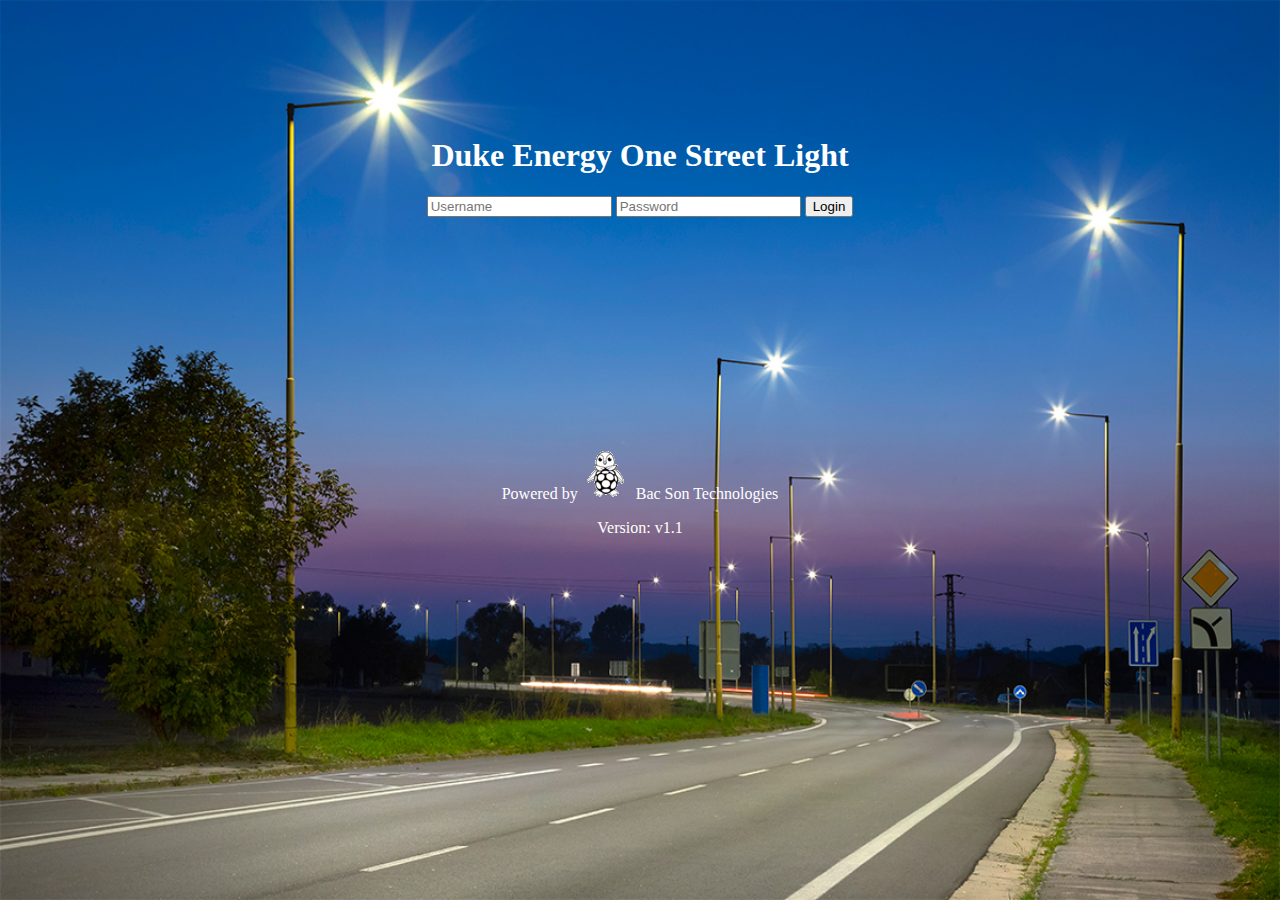
==== index.html @ 0fa379ef "changes" ====
<!DOCTYPE html>
<html>
	<head>
		<meta charset="utf-8">
		<title>Login</title>
<!--		<link rel="stylesheet" href="https://use.fontawesome.com/releases/v5.7.1/css/all.css">
-->
<style>
body {
  background-image: url('img/bg.jpg');
  background-repeat: no-repeat;
  background-attachment: fixed;
  background-size: 100% 100%;
  background-color: transparent;
  background-position: center;
}
</style>
	</head>
	<body>
		<br><br><br>
		<div class="login">
		  <div  style ="text-align:center;">
			<br><br><br>
			<h1 style="color:white;">Duke Energy One Street Light</h1>
		  
			<form action="authenticate.php" method="post">
				<label for="username">
					<i class="fas fa-user"></i>
				</label>
				<input type="text" name="username" placeholder="Username" id="username" required>
				<label for="password">
					<i class="fas fa-lock"></i>
				</label>
				<input type="password" name="password" placeholder="Password" id="password" required>
				<input type="submit" value="Login">
			</form>
		  
			<br><br><br><br><br><br><br><br><br><br><br><br>
			<div class="links">
			  <p style="color:white;">Powered by <img style="width:50px;" src="img/tmall.png"> Bac Son Technologies</p>
			  <p style="color:white;">Version: v1.1</p>
			</div>
		  </div>
		</div>
	</body>
</html>
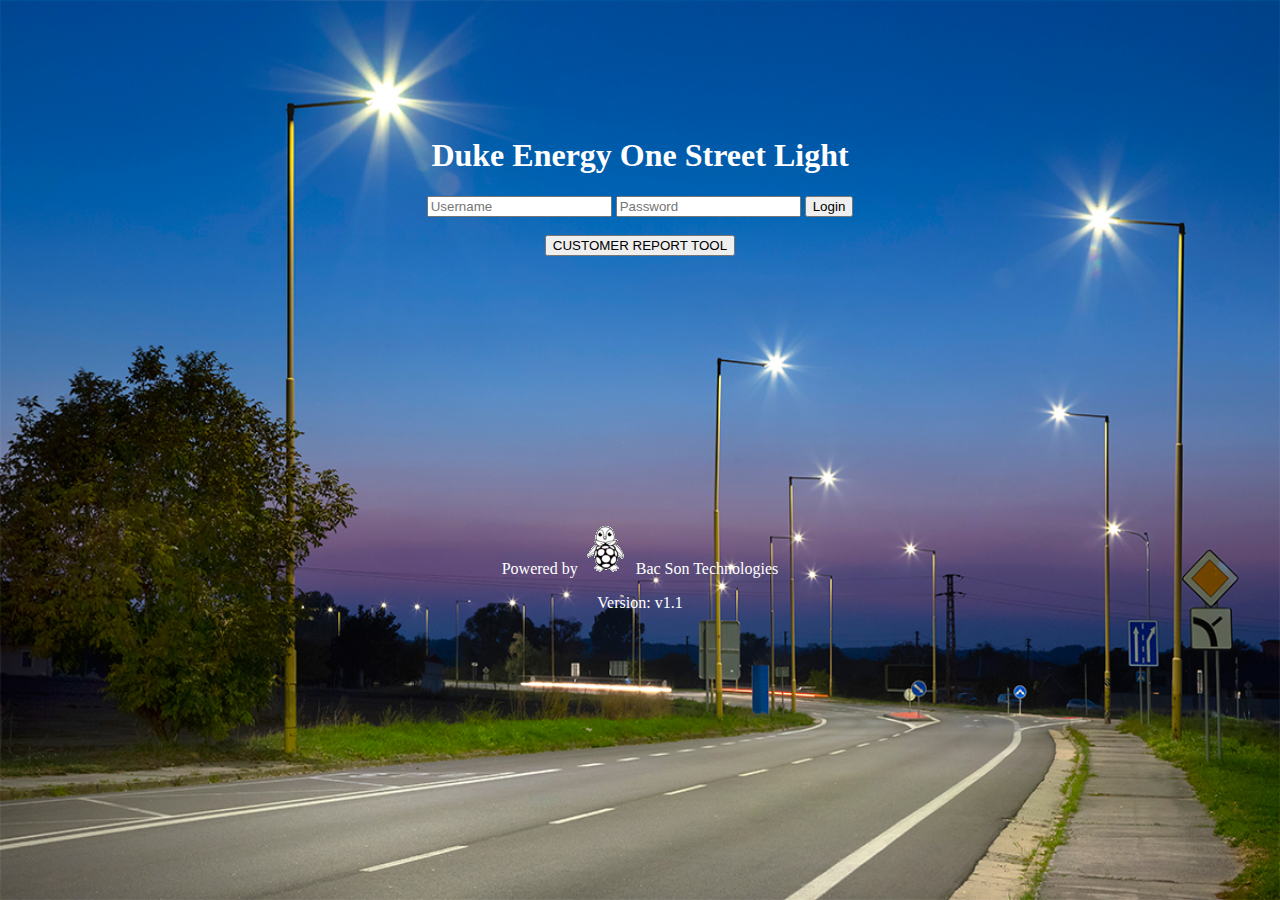
==== commit b44b2653: "Latest change, after report need clean up after fix" ====
--- a/index.html
+++ b/index.html
@@ -2,7 +2,7 @@
 <html>
 	<head>
 		<meta charset="utf-8">
-		<title>Login</title>
+		<title>DE1FL</title>
 <!--		<link rel="stylesheet" href="https://use.fontawesome.com/releases/v5.7.1/css/all.css">
 -->
 <style>
@@ -34,8 +34,9 @@
 				<input type="password" name="password" placeholder="Password" id="password" required>
 				<input type="submit" value="Login">
 			</form>
-		  
-			<br><br><br><br><br><br><br><br><br><br><br><br>
+			<br>
+		        <button onclick="window.location.href = 'engine/guest.php';">CUSTOMER REPORT TOOL</button> 
+			<br><br><br><br><br><br><br><br><br><br><br><br><br><br><br>
 			<div class="links">
 			  <p style="color:white;">Powered by <img style="width:50px;" src="img/tmall.png"> Bac Son Technologies</p>
 			  <p style="color:white;">Version: v1.1</p>
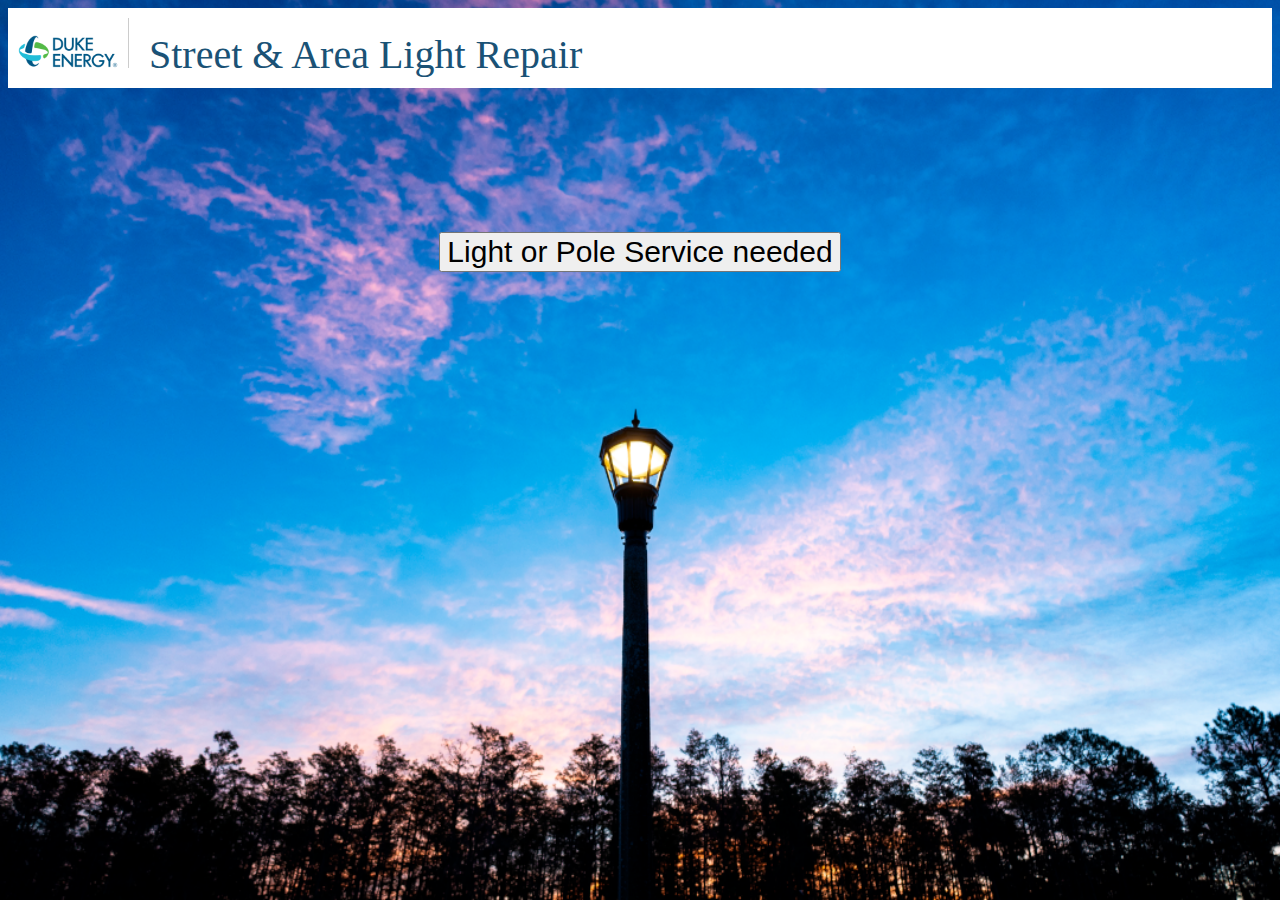
==== commit 2da57a1c: "Change per Gerald request" ====
--- a/index.html
+++ b/index.html
@@ -7,41 +7,35 @@
 -->
 <style>
 body {
-  background-image: url('img/bg.jpg');
+  background-image: url('img/slbg.png');
   background-repeat: no-repeat;
   background-attachment: fixed;
   background-size: 100% 100%;
   background-color: transparent;
   background-position: center;
 }
+/* Header/Logo Title */
+.header {
+  padding: 10px;
+  background: white;
+  color: #1A5276;
+  font-size: 40px;
+}
+.v1{
+    display: inline-block;
+    border-left: 1px solid #ccc;
+    margin: 0 10px;
+    height: 50px;
+}
 </style>
 	</head>
 	<body>
-		<br><br><br>
-		<div class="login">
-		  <div  style ="text-align:center;">
-			<br><br><br>
-			<h1 style="color:white;">Duke Energy One Street Light</h1>
-		  
-			<form action="authenticate.php" method="post">
-				<label for="username">
-					<i class="fas fa-user"></i>
-				</label>
-				<input type="text" name="username" placeholder="Username" id="username" required>
-				<label for="password">
-					<i class="fas fa-lock"></i>
-				</label>
-				<input type="password" name="password" placeholder="Password" id="password" required>
-				<input type="submit" value="Login">
-			</form>
-			<br>
-		        <button onclick="window.location.href = 'engine/guest.php';">CUSTOMER REPORT TOOL</button> 
-			<br><br><br><br><br><br><br><br><br><br><br><br><br><br><br>
-			<div class="links">
-			  <p style="color:white;">Powered by <img style="width:50px;" src="img/tmall.png"> Bac Son Technologies</p>
-			  <p style="color:white;">Version: v1.1</p>
-			</div>
-		  </div>
-		</div>
+	  <div class="header">
+	    <a> <img style="width:100px;" src="img/de_logo.png"><span class="v1"></span> Street & Area Light Repair </a> 
+	  </div> 
+	  <br><br><br><br><br><br><br><br> 
+	  <div  style ="text-align:center;">
+	    <button style="font-size:30px;" onclick="window.location.href = 'engine/guest.php';">Light or Pole Service needed</button> 
+	  </div>
 	</body>
 </html>
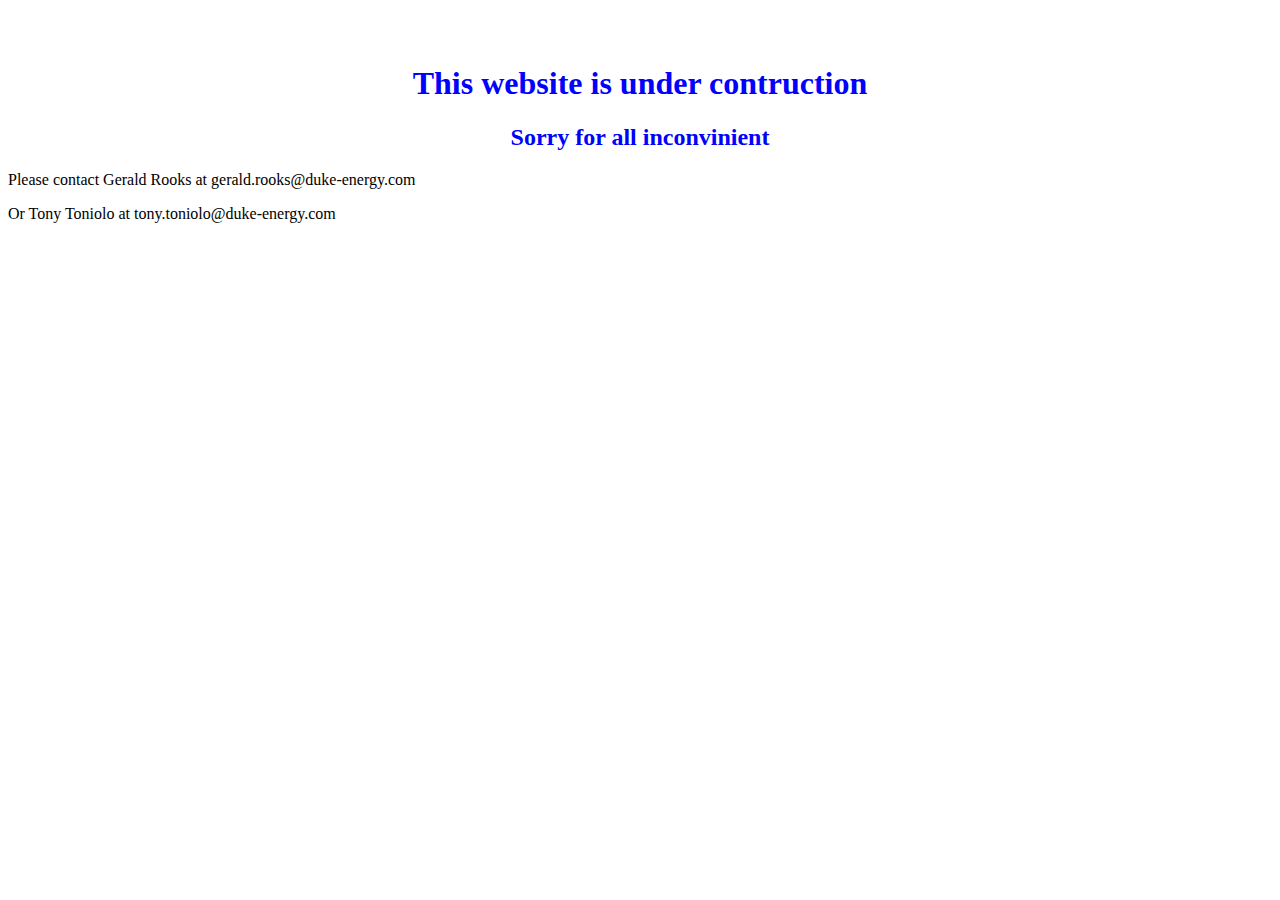
==== commit d8d391c9: "Add temp static page" ====
--- a/index.html
+++ b/index.html
@@ -1,41 +1,18 @@
-<!DOCTYPE html>
 <html>
-	<head>
-		<meta charset="utf-8">
-		<title>DE1FL</title>
-<!--		<link rel="stylesheet" href="https://use.fontawesome.com/releases/v5.7.1/css/all.css">
--->
+<head>
+<title>Under Contruction</title>
 <style>
-body {
-  background-image: url('img/slbg.png');
-  background-repeat: no-repeat;
-  background-attachment: fixed;
-  background-size: 100% 100%;
-  background-color: transparent;
-  background-position: center;
-}
-/* Header/Logo Title */
-.header {
-  padding: 10px;
-  background: white;
-  color: #1A5276;
-  font-size: 40px;
-}
-.v1{
-    display: inline-block;
-    border-left: 1px solid #ccc;
-    margin: 0 10px;
-    height: 50px;
+.center {
+  text-align: center;
+  color: blue;
 }
 </style>
-	</head>
-	<body>
-	  <div class="header">
-	    <a> <img style="width:100px;" src="img/de_logo.png"><span class="v1"></span> Street & Area Light Repair </a> 
-	  </div> 
-	  <br><br><br><br><br><br><br><br> 
-	  <div  style ="text-align:center;">
-	    <button style="font-size:30px;" onclick="window.location.href = 'engine/guest.php';">Light or Pole Service needed</button> 
-	  </div>
-	</body>
+</head>
+<body>
+<br><br>
+<h1 class="center"> This website is under contruction </h1>
+<h2 class="center"> Sorry for all inconvinient </h2>
+<p> Please contact Gerald Rooks at gerald.rooks@duke-energy.com </p>
+<p> Or Tony Toniolo at tony.toniolo@duke-energy.com </p>
+</body>
 </html>
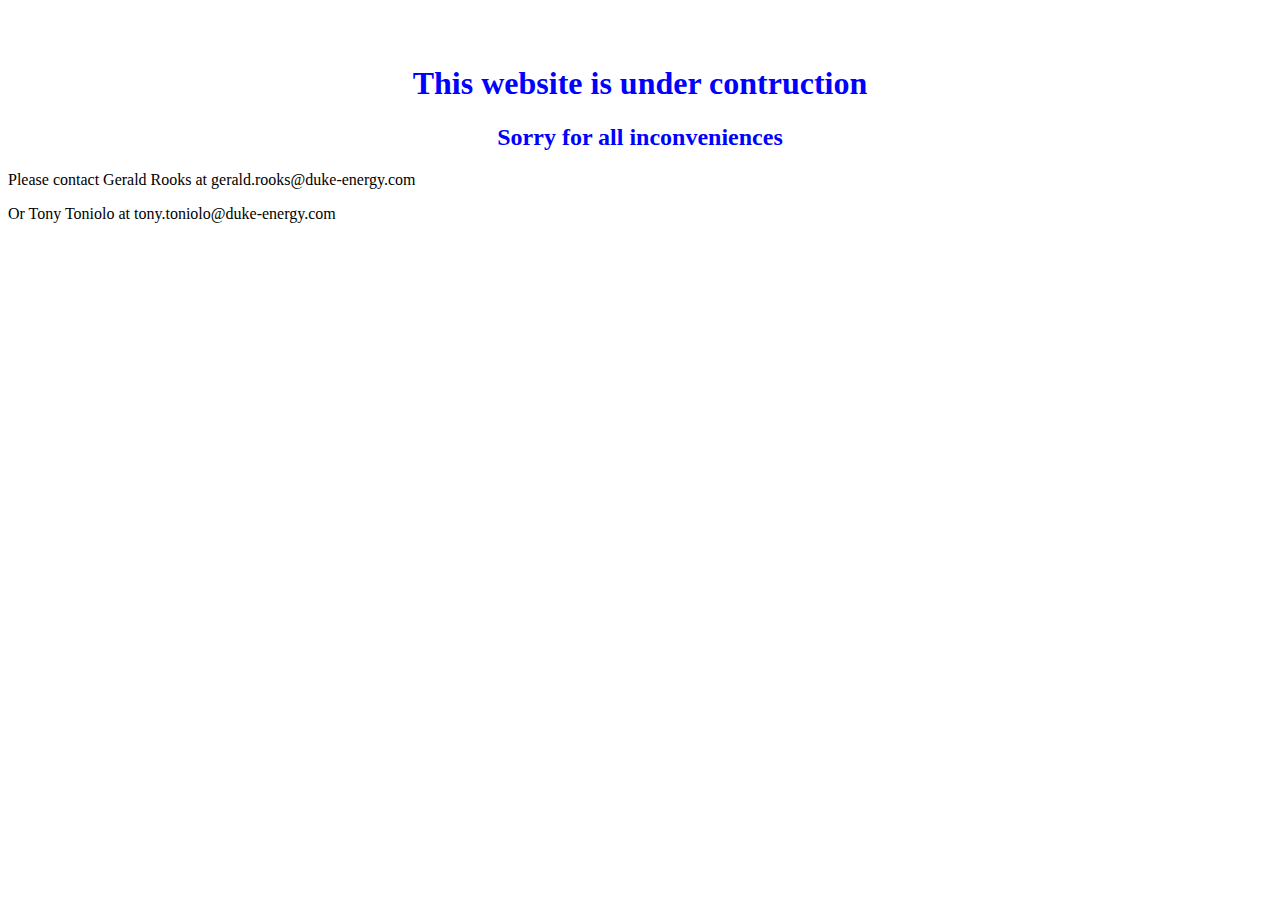
==== commit e3651f79: "Add last pole number search" ====
--- a/index.html
+++ b/index.html
@@ -11,7 +11,7 @@
 <body>
 <br><br>
 <h1 class="center"> This website is under contruction </h1>
-<h2 class="center"> Sorry for all inconvinient </h2>
+<h2 class="center"> Sorry for all inconveniences </h2>
 <p> Please contact Gerald Rooks at gerald.rooks@duke-energy.com </p>
 <p> Or Tony Toniolo at tony.toniolo@duke-energy.com </p>
 </body>
